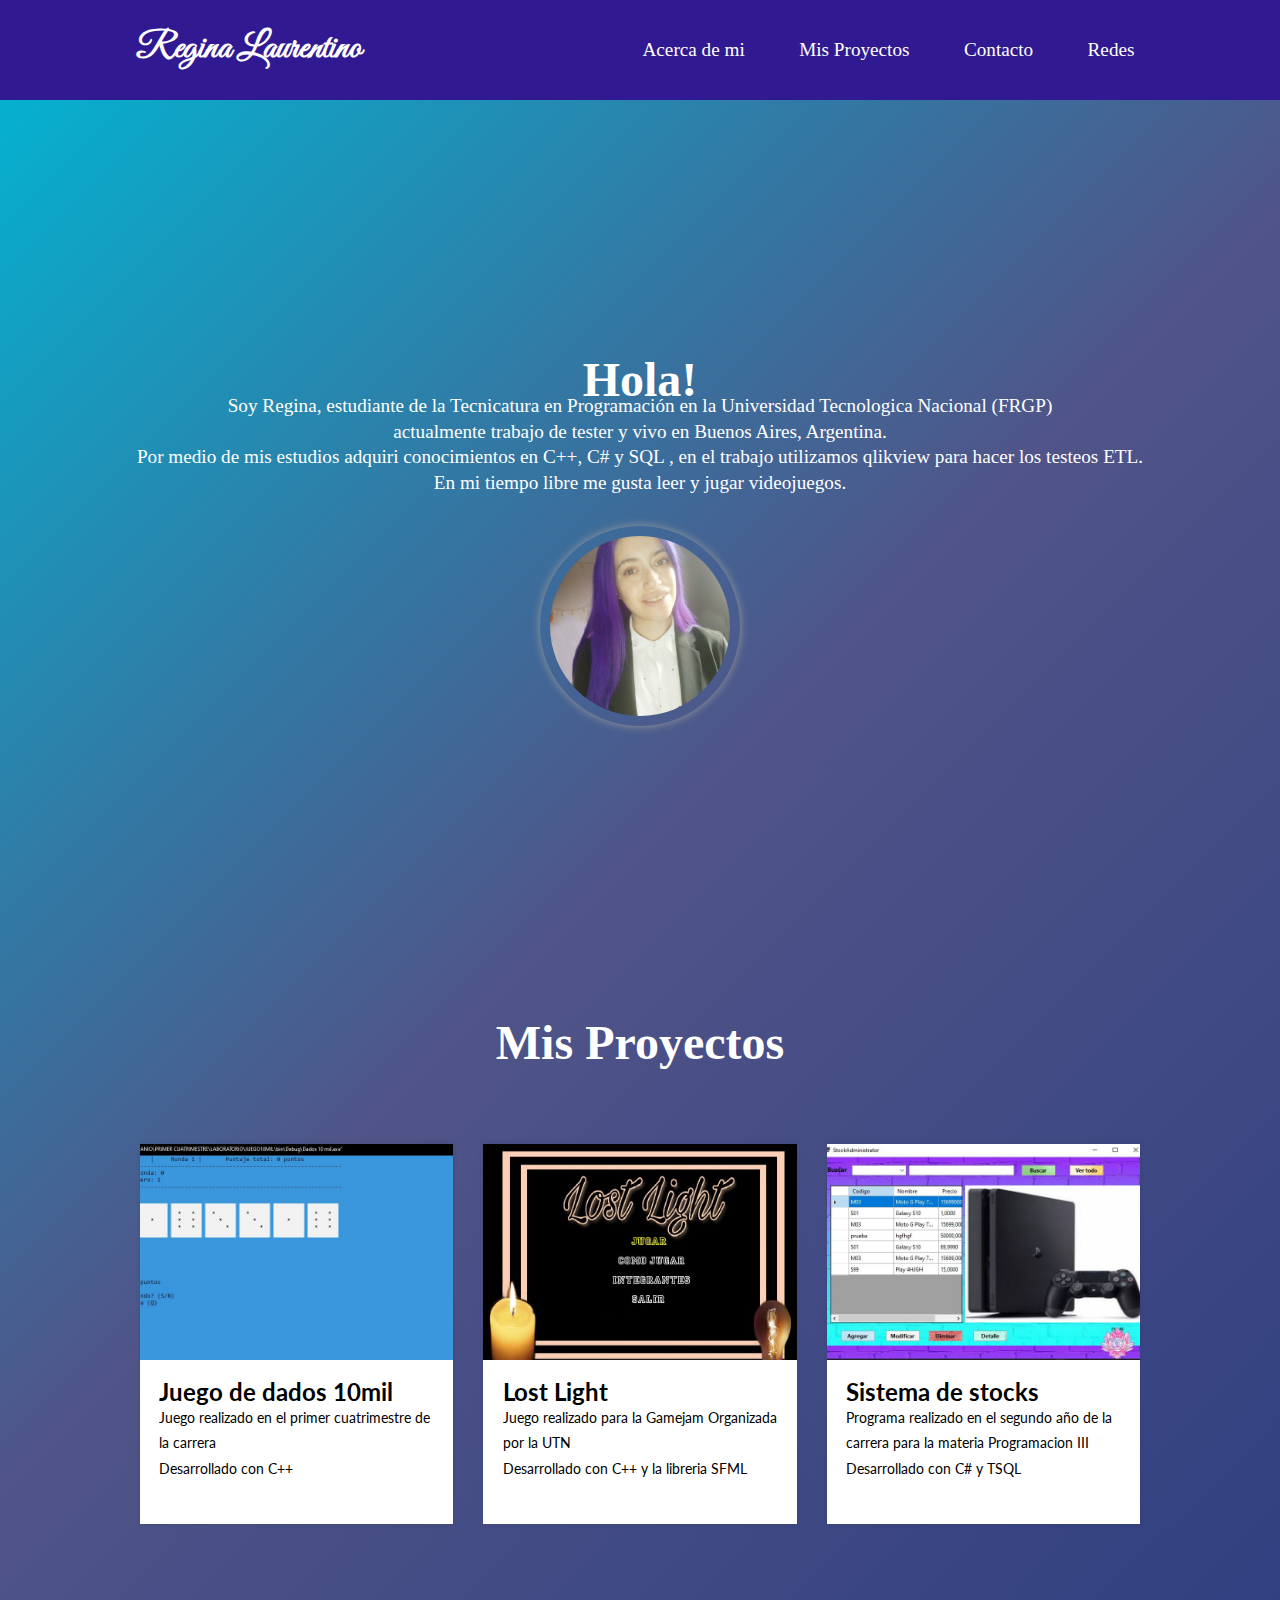
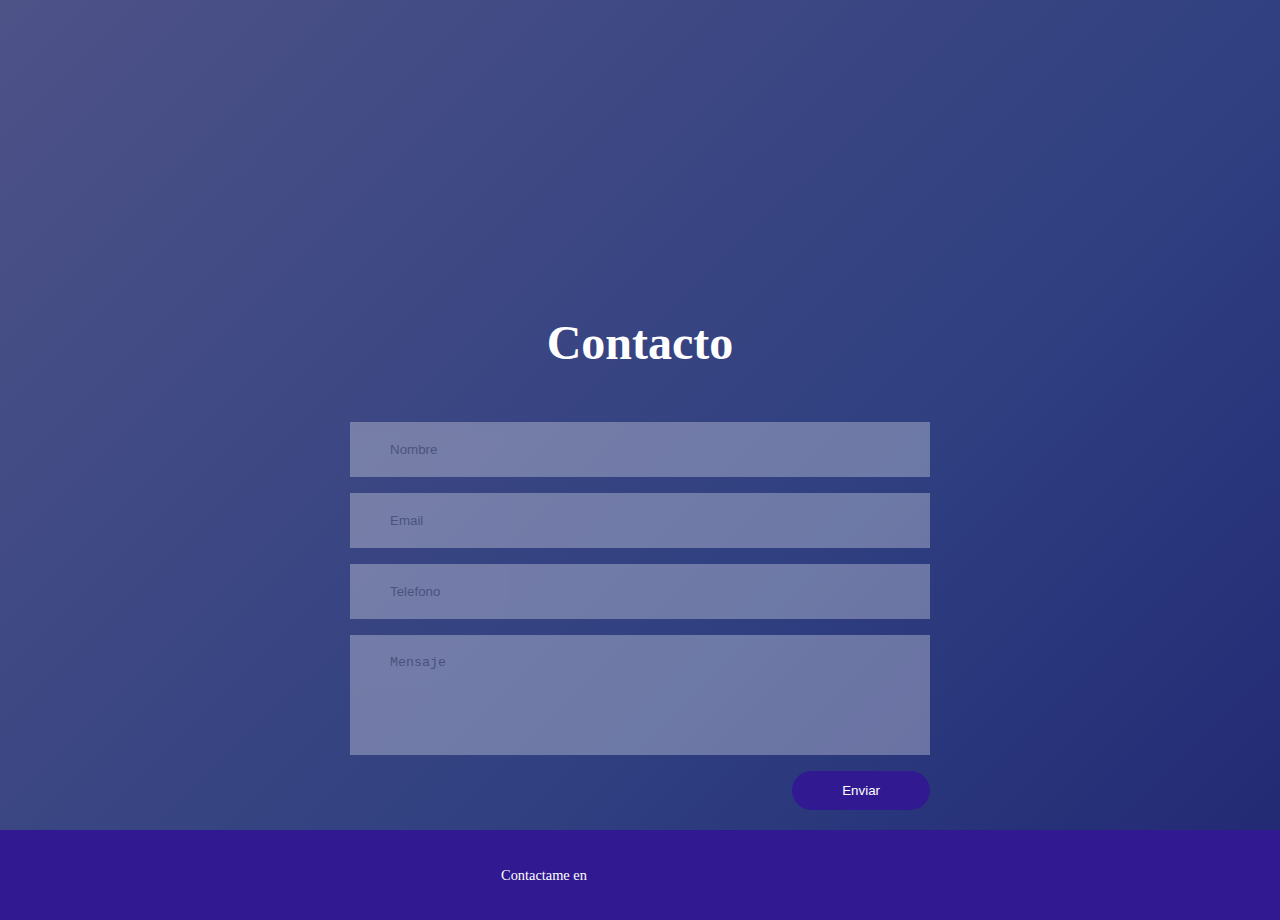
==== index.html @ 99dfc22b "final2" ====
<!DOCTYPE html>
<html lang="en">
<head>
    <meta charset="UTF-8">
    <meta http-equiv="X-UA-Compatible" content="IE=edge">
    <meta name="viewport" content="width=device-width, user-scalabre=no,  initial-scale=1.0, maximum-scale=1.0, minimum-scale=1.0">
    <link rel ="shorcut icon" href="18X18.png">
    <link rel="stylesheet" href="https://use.fontawesome.com/releases/v5.8.1/css/all.css" integrity="sha384-50oBUHEmvpQ+1lW4y57PTFmhCaXp0ML5d60M1M7uH2+nqUivzIebhndOJK28anvf" crossorigin="anonymous">
    <link rel="stylesheet" type="CSS.css" href="https://cdn.jsdelivr.net/npm/bootstrap@4.6.0/dist/css/bootstrap.min.css" >
    <link rel="stylesheet" href="https://cdn.jsdelivr.net/npm/bootstrap@4.6.0/dist/css/bootstrap.min.css" integrity="sha384-B0vP5xmATw1+K9KRQjQERJvTumQW0nPEzvF6L/Z6nronJ3oUOFUFpCjEUQouq2+l" crossorigin="anonymous">
    <link rel="preconnect" href="https://fonts.gstatic.com">
    <link rel="preconnect" href="https://fonts.gstatic.com">
    <link href="https://fonts.googleapis.com/css2?family=Lato:wght@300;700&display=swap" rel="stylesheet">
    <link href="https://fonts.googleapis.com/css2?family=Great+Vibes&display=swap" rel="stylesheet">
    <link href="CSS.css" rel="stylesheet">

    <title>Portafolio Regina Laurentino</title>
    <style>
        html{
            scroll-behavior: smooth;
        }
    </style>
</head>
<body>

    <header class="header">
        <h1 href="#" class="logo">Regina Laurentino</h1>
              
           <nav class="navigation">
                  
                    <ul>
                     <li> <a href="#ACERCADEMI"> Acerca de mi </a></li>
               
                     <li> <a href="#PROYECTOS"> Mis Proyectos </a> </li>
                        
                     <li> <a href="#CONTACTO"> Contacto </a> </li> 
              
                     <li> <a href="#PIEPAGINAA"> Redes  </a> </li>
                     </ul>
                
            </nav>

        

    </header>

    <section id="ACERCADEMI">       
           
            <div class="containeraboutme">
                <div class="row">
                    <div class="col-sm-7">
                            <h3 class="text-center"> Hola! <i class="far fa-id-card"></i></h3>
                            <p>
                               Soy Regina, estudiante de la Tecnicatura en Programación 
                               en la Universidad Tecnologica Nacional (FRGP)<br>
                               actualmente trabajo de tester y vivo en Buenos Aires, Argentina. <br>
                               Por medio de mis estudios adquiri conocimientos en C++, C# y SQL ,
                                en el trabajo utilizamos qlikview para hacer los testeos ETL.<br>
                             
                               En mi tiempo libre me gusta leer y jugar videojuegos.
                            </p>
                    </div>
                    <div class="col-sm-5">
                        <div class="img-wrap">
                            <img src="Regi.jpg">

                        </div>

                    </div>

                </div>
            </div>               
        </div>
    </section>

    <section id= "PROYECTOS" class="proyects">
        <div>
            <h2 class= "subtitulo">Mis Proyectos <i class="fas fa-code"></i></h2> 
        </div>

        <div class="container">
            <div class="item">
                <img src="Captura2.JPG" alt="" class="item-img">
                    <div class="item-text">
                        <h3>Juego de dados 10mil </h3>
                            <p class="otrop">
                            Juego realizado en el primer cuatrimestre de la carrera<br>
                                Desarrollado con C++ <br>
                              
                            </p>
                            
                    </div>
            </div>

           <div class="item">
                    <img src="Captura3.JPG" alt="" class="item-img" >
                    <div class="item-text">
                        <h3>Lost Light </h3>
                        <p class="otrop">
                           Juego realizado para la Gamejam Organizada por la UTN<br>
                            Desarrollado con C++ y la libreria SFML
                        </p>
    
                    </div>
            </div>

             <div class="item">
                        <img src="Captura4.JPG" alt="" class="item-img">
                        <div class="item-text">
                            <h3>Sistema de stocks</h3>
                            <p class="otrop">
                               Programa realizado en el segundo año de la carrera
                               para la materia Programacion III <br>
                                Desarrollado con C# y TSQL
                            </p>
        
                        </div>
             </div>
           

        </div>

        
    </section>

    <section id = "CONTACTO" >
        <h2 class= "subtitulo">Contacto <i class="fas fa-envelope-open-text"></i></h2>
        <div class="contact-section">
            
            <form class="contact-form" action="PORTAFOLIO.html" method="post">
                <input type = "text" class="contact-form-text" placeholder="Nombre">
                <input type = "email" class="contact-form-text" placeholder="Email">
                <input type = "Celular" class="contact-form-text" placeholder="Telefono">
                <textarea name="" id="" cols="30" rows="10" class="contact-form-text" placeholder="Mensaje"></textarea>
                <input type="submit" class="contact-form-btn" value="Enviar">
    
            </form>

        </div>
       
      

     </section>


     <footer id="PIEPAGINAA" class="PIEPAGINA">
        <p> Contactame en  </p>  
        <ul class="redes">
           

            <li><a target="_blank" href="https://github.com/ReginaLaurentino"><i class="fab fa-github"></i></a></li>

            <li> <a target="_blank" href="https://www.linkedin.com/in/reginalaurentino/"><i class="fab fa-linkedin"></i></a> </li>

            <li> <a target="_blank" href="mailto:reginalaurentino54@gmail.com"><i class="fas fa-mail-bulk"></i> </a> </li>

        </ul>
        
        
     </footer>

</body>
</html>
---- CSS.css ----
* {
    margin: 0;
    padding: 0;
    -webkit-box-sizing: border-box;
    -moz-box-sizing: border-box;
    box-sizing: border-box;
  }
body {
    font-size: 1.2rem;
    line-height: 1.6rem;
    margin: 0;   
    background-image: linear-gradient(135deg, #00B7D4,#505488,#2F3F80, #161569, #5A4894, #A950A1, #FF7CAE);
    background-size: 500%;
    animation: fanimado 10s infinite;
   /* margin-bottom: 0;*/
   margin-right: 0;
}

@keyframes fanimado{
    0%{
        background-position: 0% 50%;        
    }
    50%{
        background-position: 100% 50%;
    }
    100%{
        background-position: 0% 50%;
    }

}

p{
    margin-bottom: 1.6em;
    color: white;
}
h1{
    font-size: 2rem;
    line-height: 1.3em;
}

.header{
   /* background: #38006b;*/
   background: #311a91;
    display: flex;   
    align-items: center;
    text-decoration: none;
    height:100px;
    justify-content: space-around;
    margin-right: 0;
}

.logo{
    font-family: 'Great Vibes', cursive;
    font-size: 2.3rem;
    color: white;
    text-decoration: none;
}

.navigation{
    display: flex-end;
    height: 100%;
    width: 40%;
  
}

.navigation ul{
    display: flex;
    list-style: none;
    justify-content: space-between;
    height: 100%;
     
    
}

.navigation ul li {  
    transition: all 0.4s linear;
    height: 100%;
}

.navigation ul li:hover{
    transform: scale(1.2);
    font: bold;
}

.navigation ul li a {
    text-decoration: none;
    color: white;
    align-items: center;
    line-height:  100px;
    padding: 10px;
    transition: all 0.4s linear;
    border-radius: 5px;;
}


h2{
    text-align: center;
    color: white;
    line-height: 1.8em;
    font-size: 3rem;
    
}

.proyects{
    width: 100%; 
    height: 100vh; 
    margin-right: 0;
}


.ACERCADEMI{
    width: 100%; 
    height: 100vh;    
     
}

.container{
    width: 90%;
    max-width: 1000px;
    margin-left: auto;
    margin-right: auto;
    margin-top: 3em;
    margin-bottom: 3em;
    display: grid;
    grid-template-columns: repeat(1, 1fr);
    grid-gap:30px;
}

.item-text h3{
    font-family: 'Lato', sans-serif;
    font-size: 1.5rem ;
    font-weight: 700;
}

.item{
    background-color: #ffffff;
    box-shadow: 0 0 5px 0 rgba(0,0,0,.095);
    transition: all 300ms;
    position: relative;
}

.item::after{
    content: "";
    background-color: rgba(179,229,252,.1);
    width: 100%;
    height: 100%;
    position: absolute;
    top: 0;
    left: 0;
    transform: scale(0);
    transition: all 300ms;
    opacity: 0;
}

.item:hover:after{
    opacity: 1;
    transform: scale(1);
}

.item:hover{
    transform: scale(1.05);
}

.item-text{
    padding: 1em;
}
.item-text i{
    color: black;
}

.item-img{
    max-width: 100%;
    display: block;
    height: 215.8px;
    width: 327.3px;
    object-fit: cover;
}

@media screen and (min-width: 590px){
    .container{
        grid-template-columns: repeat(2,1fr);
    }
}

@media screen and (min-width: 960px){
    .container{
        grid-template-columns: repeat(3,1fr);
    }
}

.otrop{
 color: black;
 font-size: 0.9rem;
 font-family: 'Lato', sans-serif;
 font-weight: light;
}



.containeraboutme{
    display: flex;
    justify-content: center;
    align-items: center;
    width: 100%;
    height: 100vh;   
    text-align: center;
    margin-right: 0;
}

.img-wrap{
    width: 100%;
}

.text-center{
    color: white;
    font-size: 3rem;
}

.img-wrap img{
    width: 200px;
    height: 200px;
    padding: 10px;
    border-radius: 50%;
    object-fit: cover;
    box-shadow: 0 0 10px #999999;
    
}

.contact-section{
    width: 100%;
    height: 100hv;
   padding: 20px 0;
   margin-right: 0;
}


.contact-form{
    max-width: 600px;
    margin: auto;
    padding: 0 10px;
    overflow: hidden;
}

.contact-form-text{
    display: block;
    width: 100%;
    box-sizing: border-box;
    margin: 16px 0;
    border: 0;
   /* background: white;*/
   opacity: 0.3;
    padding: 20px 40px;
    outline: none;
    color: black;
    transition: 0.5s;
}

.contact-form-text:focus{
    box-shadow: 0 0 10px 4px #34495e;
}

textarea.contact-form-text{
    resize: none;
    height: 120px;
}

.contact-form-btn{
    float: right;
    border: 0;
    background: #311a91;
    color: white;
    padding: 12px 50px;
    border-radius: 20px;
    cursor: pointer;
    transition: 0.5s;
}

.contact-form-btn:hover{
    background: #9c4dcc;
    transform: scale(1.05);
}



.PIEPAGINA{
    /*height: 70px;*/
    
    width: 100%;
      /* background: #38006b;*/
   background: #311a91;
   display: flex;
    color:#ffffff;
   /* text-align: center;*/
   /* justify-content: space-between;*/
   justify-content: center;
   align-items: center;
   height: 10vh;
   font-size: 0.9rem; 
   text-align: center;
   margin-right: 0;
  
}
.PIEPAGINA p{
    line-height: 10vh;
    width: 10% ;
    height: 100%; 
    text-align: center;
    margin-bottom: 0;
}

.fa-github{
   /* font-size: 45px;*/
   font-size: 1.8rem;
  /*  margin:0.6rem;*/
    color:#ffffff;
    
}

.fa-github:hover{
    color: #9c4dcc;
    transform: scale(1.2);
}


.fa-linkedin{
    /* font-size: 45px;*/
    font-size: 1.8rem;
   /* margin:0.6rem;*/
    color:#ffffff;
}

.fa-linkedin:hover{
    color: #9c4dcc;
    transform: scale(1.2);
}

.fa-mail-bulk{
  /* font-size: 45px;*/
  font-size: 1.8rem;
/*  margin:0.6rem;*/
  color:#ffffff;
}

.fa-mail-bulk:hover{
    color: #9c4dcc;
    transform: scale(1.2);
}

.redes{
    display: flex;
    list-style: none;  
  
    width: 15% ;
    height: 100%; 
    align-items: center;
    justify-content: center;
    margin-bottom: 0;
   
    
}

.redes li{
    width: 33.3%;
    height: 100%;
      
}

.redes li a {
    width: 100%;
    height: 100%;
    line-height: 11vh;
    text-decoration: none;
    text-align: center;
    display: block;  
}
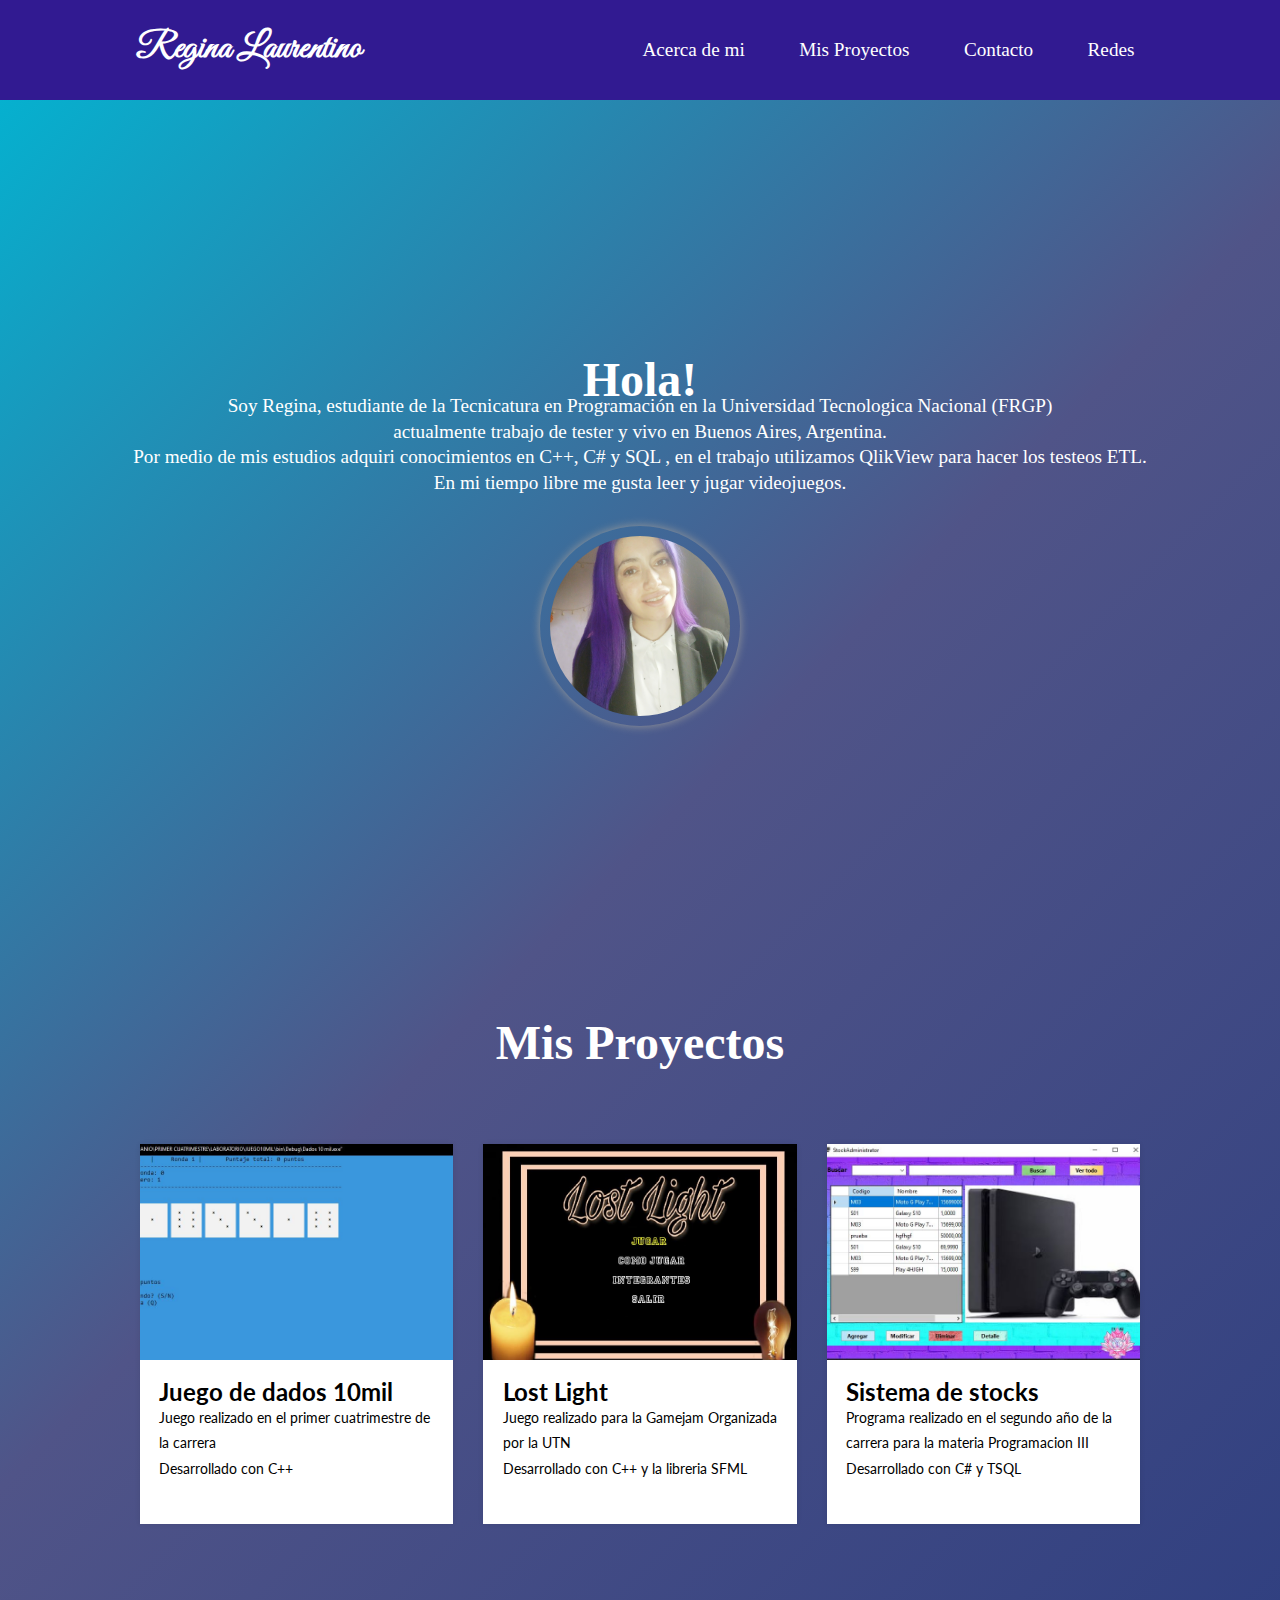
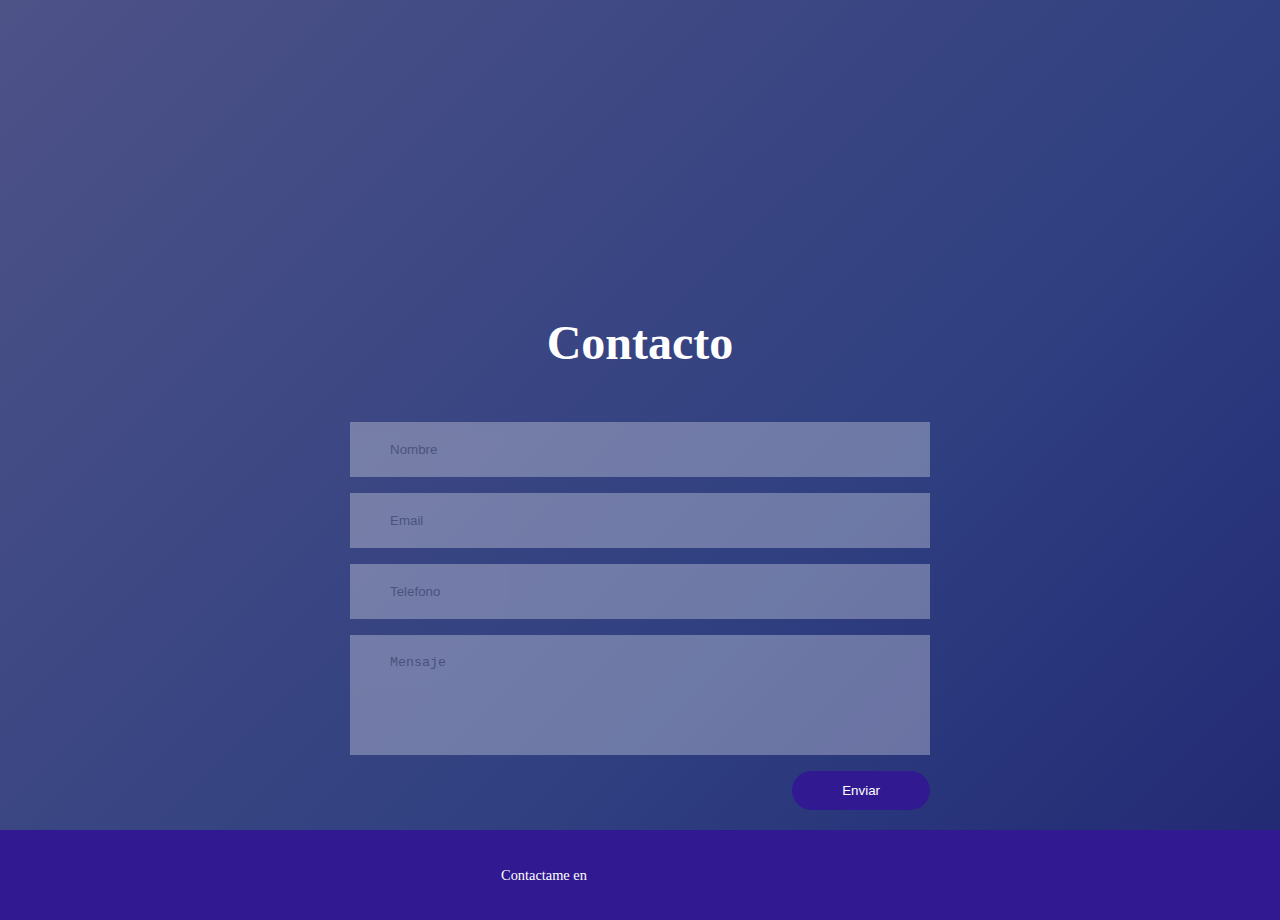
==== commit 56cd0aa6: "final3" ====
--- a/index.html
+++ b/index.html
@@ -55,7 +55,7 @@
                                en la Universidad Tecnologica Nacional (FRGP)<br>
                                actualmente trabajo de tester y vivo en Buenos Aires, Argentina. <br>
                                Por medio de mis estudios adquiri conocimientos en C++, C# y SQL ,
-                                en el trabajo utilizamos qlikview para hacer los testeos ETL.<br>
+                                en el trabajo utilizamos QlikView para hacer los testeos ETL.<br>
                              
                                En mi tiempo libre me gusta leer y jugar videojuegos.
                             </p>
--- a/CSS.css
+++ b/CSS.css
@@ -40,7 +40,7 @@
 
 .header{
    /* background: #38006b;*/
-   background: #311a91;
+    background: #311a91;
     display: flex;   
     align-items: center;
     text-decoration: none;
@@ -59,8 +59,7 @@
 .navigation{
     display: flex-end;
     height: 100%;
-    width: 40%;
-  
+    width: 40%;  
 }
 
 .navigation ul{
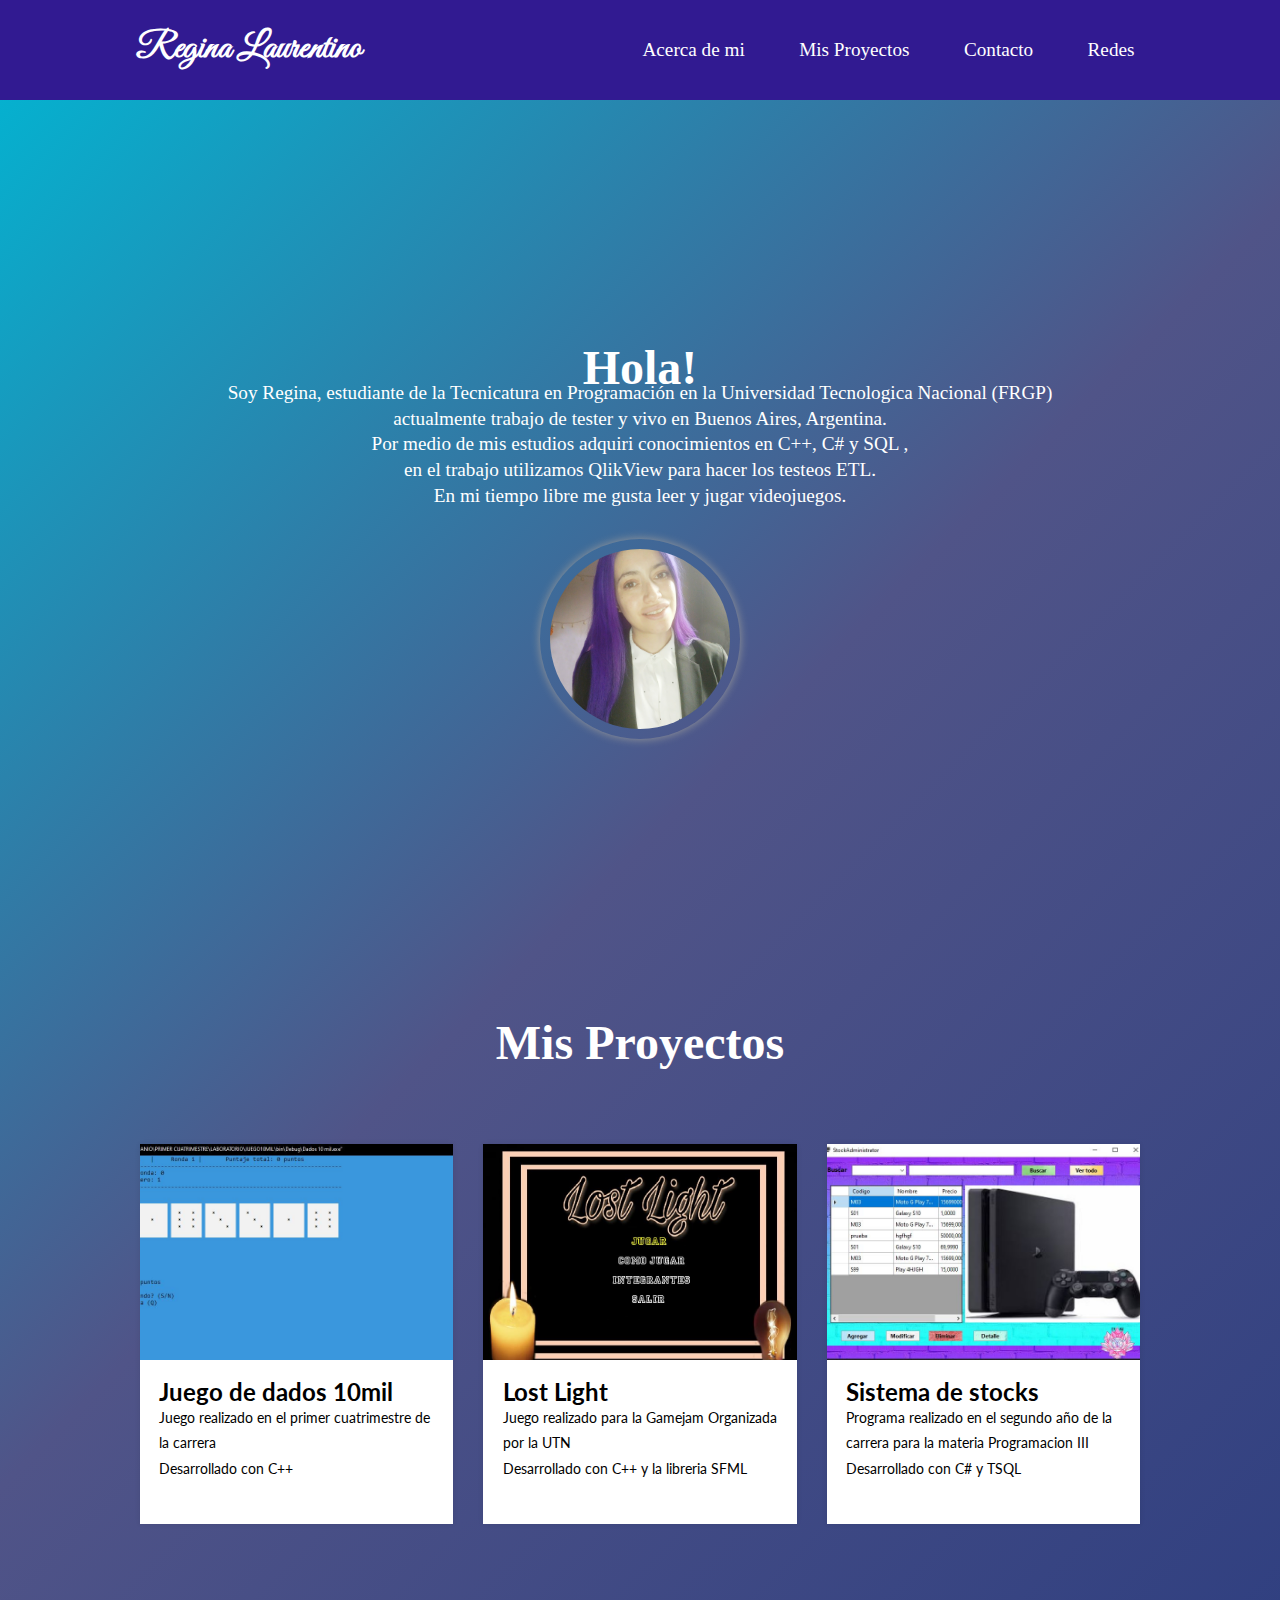
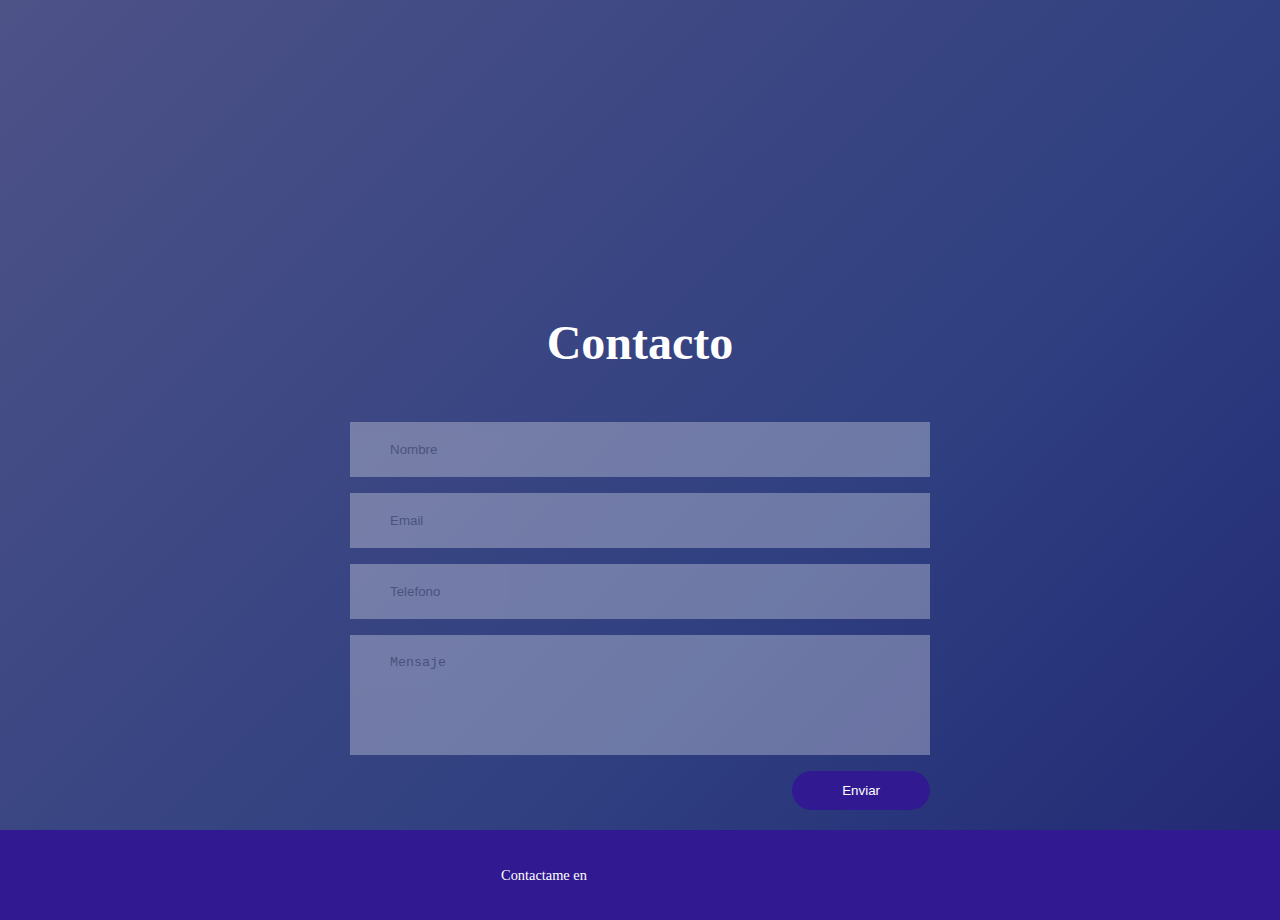
==== commit 91aba822: "final4" ====
--- a/index.html
+++ b/index.html
@@ -54,7 +54,7 @@
                                Soy Regina, estudiante de la Tecnicatura en Programación 
                                en la Universidad Tecnologica Nacional (FRGP)<br>
                                actualmente trabajo de tester y vivo en Buenos Aires, Argentina. <br>
-                               Por medio de mis estudios adquiri conocimientos en C++, C# y SQL ,
+                               Por medio de mis estudios adquiri conocimientos en C++, C# y SQL ,<br>
                                 en el trabajo utilizamos QlikView para hacer los testeos ETL.<br>
                              
                                En mi tiempo libre me gusta leer y jugar videojuegos.
--- a/CSS.css
+++ b/CSS.css
@@ -66,9 +66,7 @@
     display: flex;
     list-style: none;
     justify-content: space-between;
-    height: 100%;
-     
-    
+    height: 100%;    
 }
 
 .navigation ul li {  
@@ -88,7 +86,7 @@
     line-height:  100px;
     padding: 10px;
     transition: all 0.4s linear;
-    border-radius: 5px;;
+    border-radius: 5px;
 }
 
 
